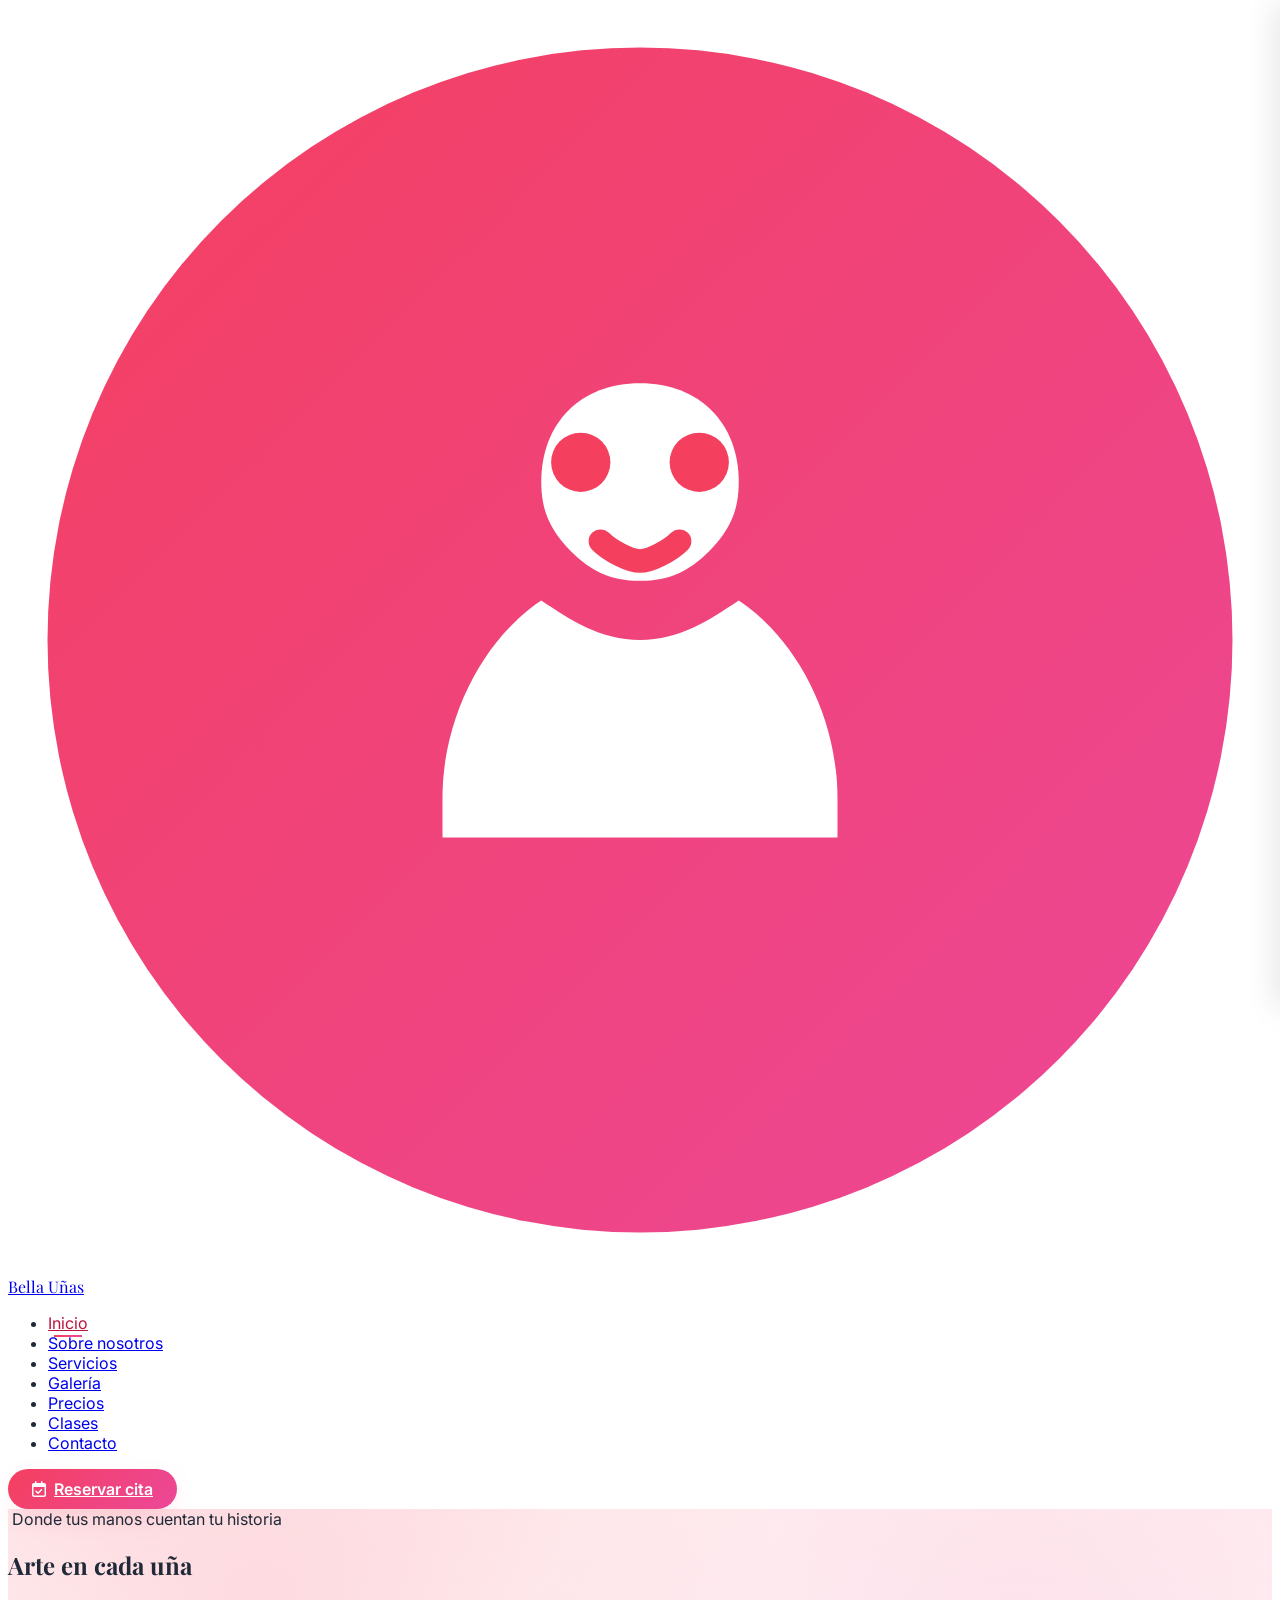
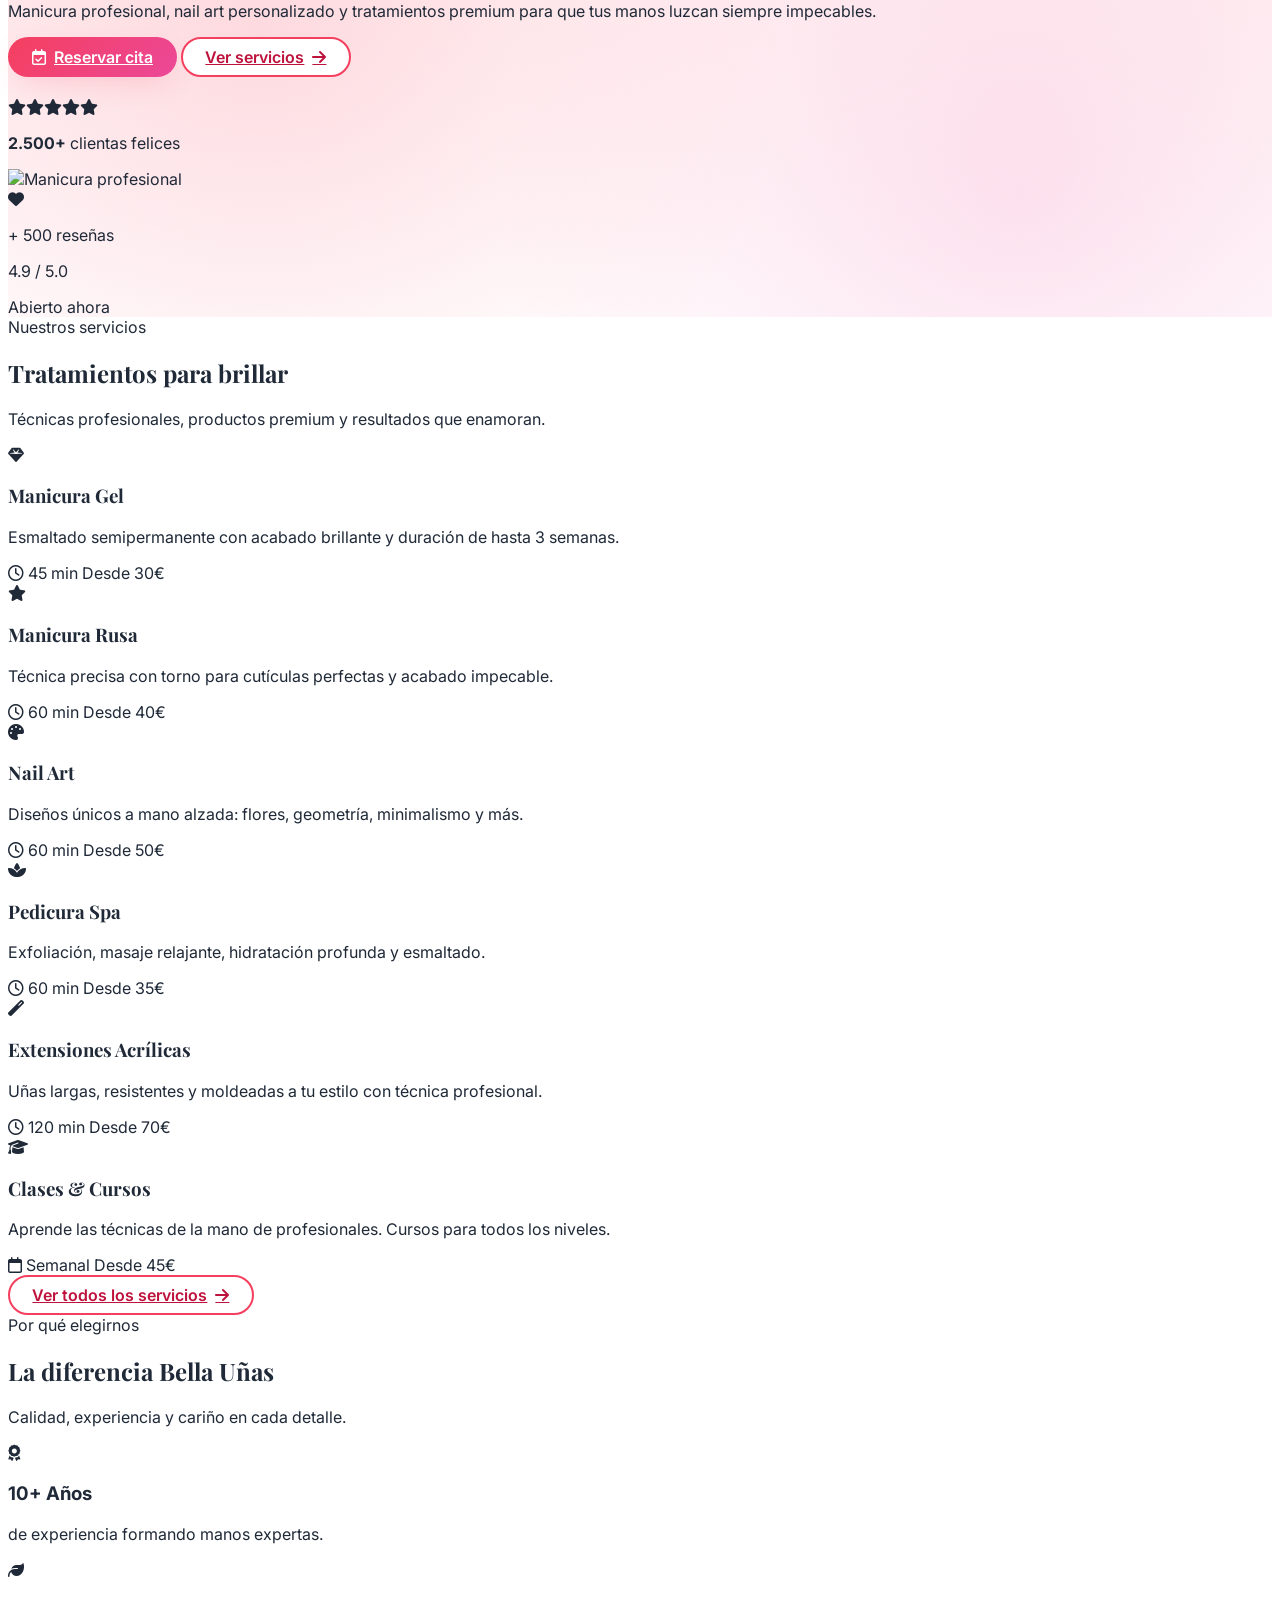
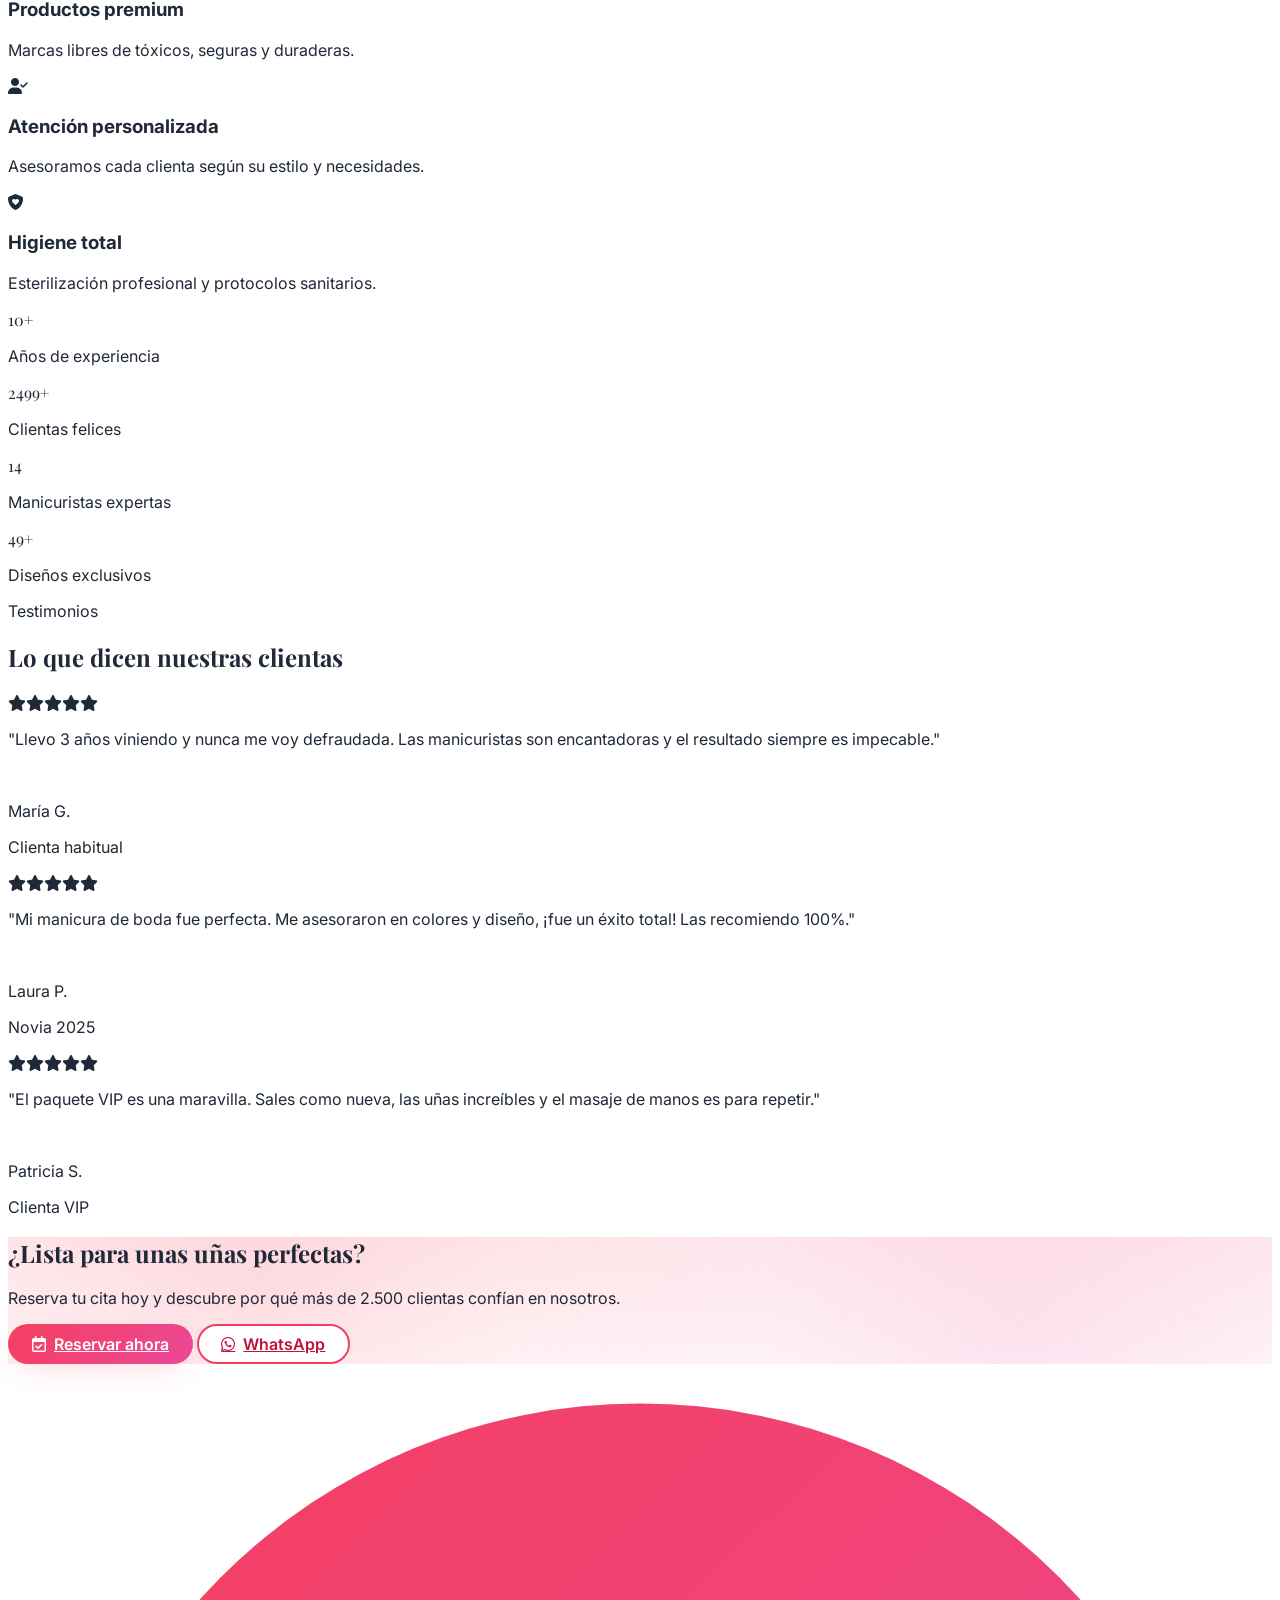
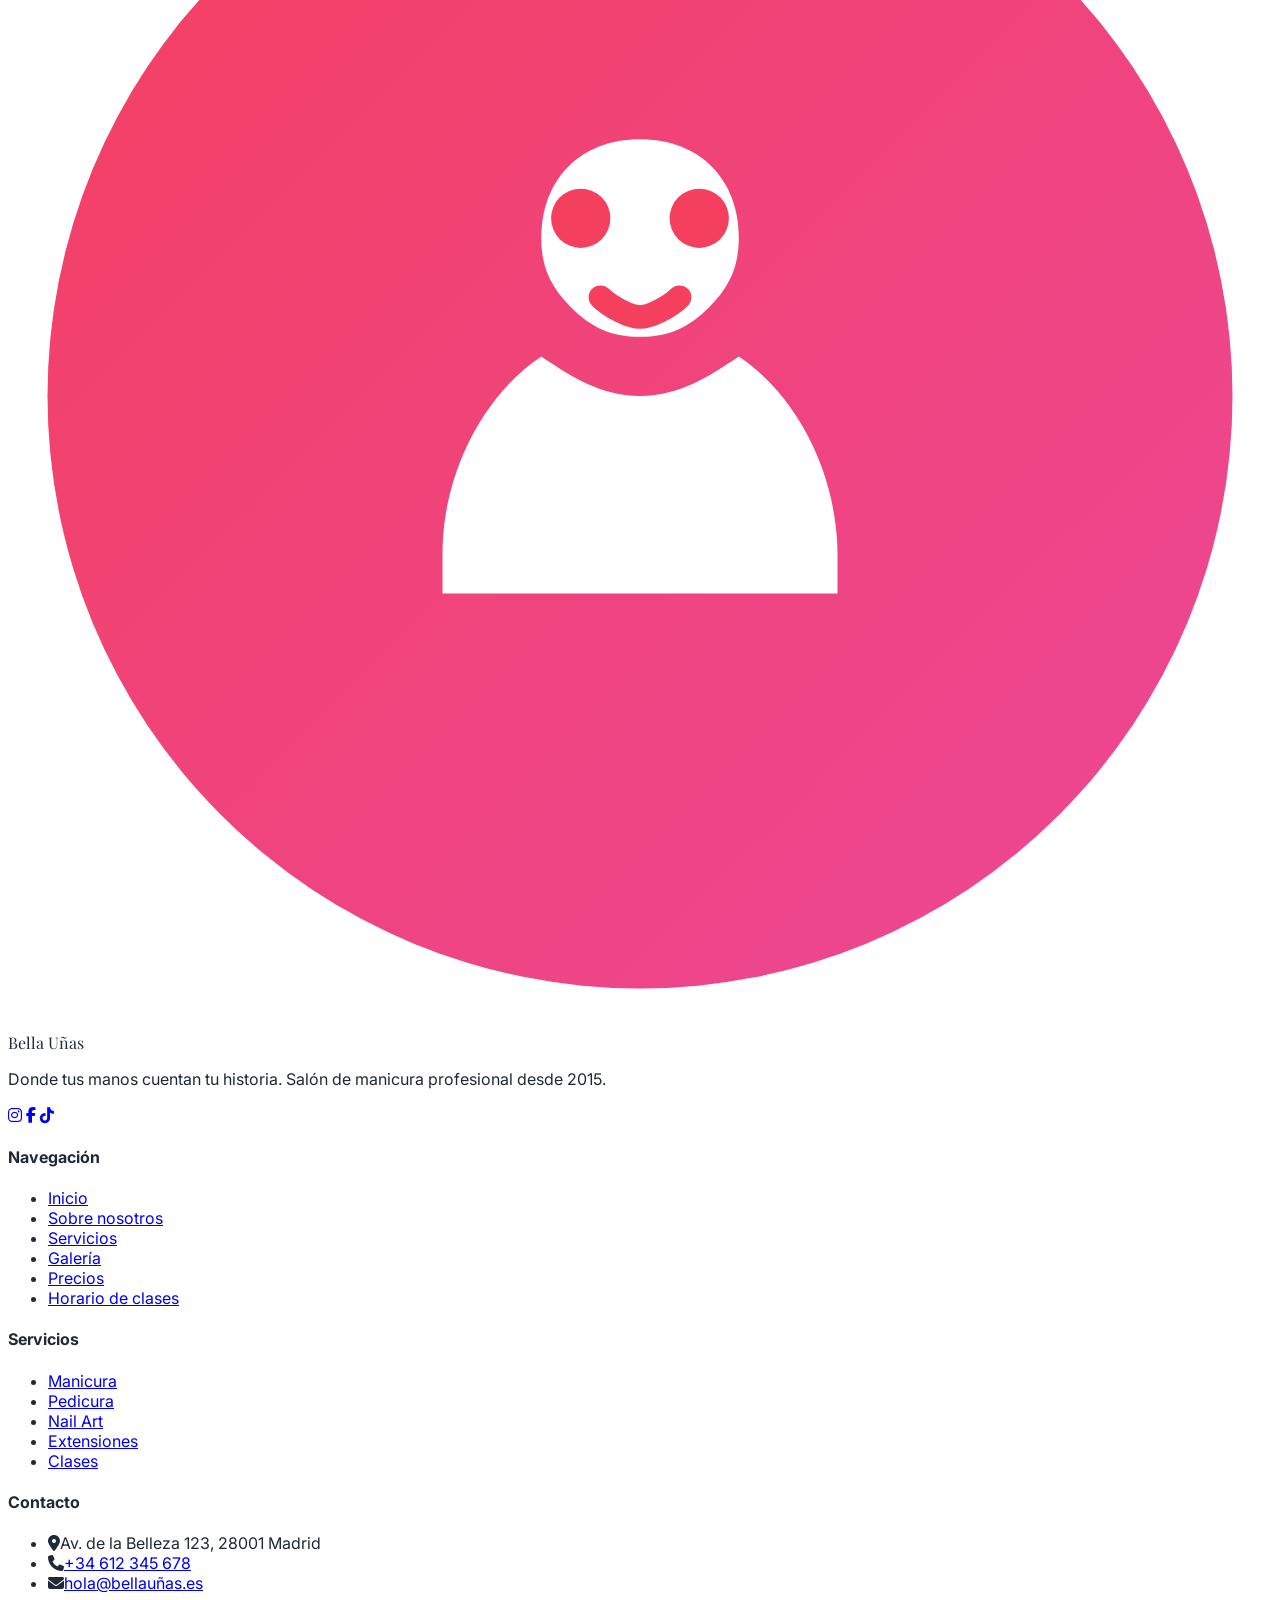
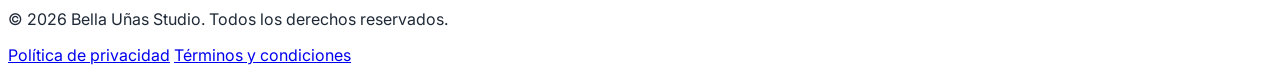
==== index.html @ 271cb58a "Initial commit" ====
<!DOCTYPE html>
<html lang="es">
<head>
  <meta charset="UTF-8">
  <meta name="viewport" content="width=device-width, initial-scale=1.0">
  <title>Bella Uñas Studio | Servicios de Manicura Profesional</title>
  <meta name="description" content="Salón de manicura y pedicura profesional. Manicura rusa, gel, nail art, extensiones y clases. Reserva tu cita en Bella Uñas Studio.">

  <!-- Tailwind CDN -->
  <script src="https://cdn.tailwindcss.com"></script>
  <script>
    tailwind.config = {
      theme: {
        extend: {
          fontFamily: {
            sans: ['Inter', 'system-ui', 'sans-serif'],
            display: ['"Playfair Display"', 'serif'],
          },
          colors: {
            brand: {
              50:  '#fff1f2',
              100: '#ffe4e6',
              200: '#fecdd3',
              500: '#f43f5e',
              600: '#e11d48',
              700: '#be123c',
            }
          }
        }
      }
    }
  </script>

  <!-- Fonts -->
  <link rel="preconnect" href="https://fonts.googleapis.com">
  <link rel="preconnect" href="https://fonts.gstatic.com" crossorigin>
  <link href="https://fonts.googleapis.com/css2?family=Inter:wght@400;500;600;700&family=Playfair+Display:wght@400;600;700&display=swap" rel="stylesheet">

  <!-- Font Awesome -->
  <link rel="stylesheet" href="https://cdnjs.cloudflare.com/ajax/libs/font-awesome/6.5.1/css/all.min.css">

  <link rel="stylesheet" href="css/styles.css">
  <link rel="icon" type="image/svg+xml" href="assets/logo.svg">
</head>
<body class="bg-white text-gray-800">

  <!-- ============== NAVBAR ============== -->
  <header id="navbar" class="fixed top-0 left-0 right-0 z-50 py-4">
    <nav class="max-w-7xl mx-auto px-4 sm:px-6 lg:px-8 flex items-center justify-between">
      <a href="index.html" class="flex items-center gap-2 group">
        <img src="assets/logo.svg" alt="Bella Uñas" class="w-10 h-10 group-hover:scale-110 transition-transform">
        <span class="font-display text-xl font-bold text-gray-800 hidden sm:block">Bella Uñas</span>
      </a>

      <ul class="hidden lg:flex items-center gap-7 text-sm font-medium text-gray-700">
        <li><a href="index.html" data-nav="index.html">Inicio</a></li>
        <li><a href="sobre-nosotros.html" data-nav="sobre-nosotros.html">Sobre nosotros</a></li>
        <li><a href="servicios.html" data-nav="servicios.html">Servicios</a></li>
        <li><a href="galeria.html" data-nav="galeria.html">Galería</a></li>
        <li><a href="precios.html" data-nav="precios.html">Precios</a></li>
        <li><a href="horario-clases.html" data-nav="horario-clases.html">Clases</a></li>
        <li><a href="contacto.html" data-nav="contacto.html">Contacto</a></li>
      </ul>

      <a href="contacto.html" class="btn-primary hidden lg:inline-flex">
        <i class="fa-regular fa-calendar-check"></i> Reservar cita
      </a>

      <button id="burger" aria-label="Abrir menú" aria-expanded="false">
        <span></span><span></span><span></span>
      </button>
    </nav>
  </header>

  <!-- Mobile menu -->
  <div id="mobile-menu-backdrop"></div>
  <div id="mobile-menu" aria-hidden="true">
    <a href="index.html">Inicio</a>
    <a href="sobre-nosotros.html">Sobre nosotros</a>
    <a href="servicios.html">Servicios</a>
    <a href="galeria.html">Galería</a>
    <a href="precios.html">Precios</a>
    <a href="horario-clases.html">Horario de clases</a>
    <a href="contacto.html">Contacto</a>
    <a href="privacidad.html">Privacidad</a>
    <a href="terminos.html">Términos</a>
    <a href="contacto.html" class="btn-primary mt-4 justify-center">
      <i class="fa-regular fa-calendar-check"></i> Reservar cita
    </a>
  </div>

  <!-- ============== HERO ============== -->
  <section class="hero-gradient pt-32 pb-20 lg:pt-40 lg:pb-28 relative overflow-hidden">
    <div class="blob bg-rose-300 w-96 h-96 -top-20 -left-20"></div>
    <div class="blob bg-pink-300 w-96 h-96 bottom-0 right-0"></div>

    <div class="max-w-7xl mx-auto px-4 sm:px-6 lg:px-8 grid lg:grid-cols-2 gap-12 items-center relative">
      <div data-anim="fade-right">
        <span class="inline-flex items-center gap-2 px-4 py-1.5 bg-white/70 backdrop-blur rounded-full text-rose-600 text-sm font-medium mb-6 border border-rose-100">
          <i class="fa-solid fa-sparkles"></i> Donde tus manos cuentan tu historia
        </span>
        <h1 class="font-display text-4xl sm:text-5xl lg:text-6xl font-bold leading-tight text-gray-900 mb-6">
          Arte en cada
          <span class="bg-gradient-to-r from-rose-500 to-pink-500 bg-clip-text text-transparent">uña</span>
        </h1>
        <p class="text-lg text-gray-600 mb-8 max-w-lg">
          Manicura profesional, nail art personalizado y tratamientos premium para que tus manos luzcan siempre impecables.
        </p>
        <div class="flex flex-wrap gap-4">
          <a href="contacto.html" class="btn-primary text-base">
            <i class="fa-regular fa-calendar-check"></i> Reservar cita
          </a>
          <a href="servicios.html" class="btn-secondary text-base">
            Ver servicios <i class="fa-solid fa-arrow-right text-sm"></i>
          </a>
        </div>

        <div class="mt-10 flex items-center gap-6">
          <div class="flex -space-x-3">
            <img src="https://i.pravatar.cc/48?img=5"  alt="" class="w-12 h-12 rounded-full border-2 border-white">
            <img src="https://i.pravatar.cc/48?img=9"  alt="" class="w-12 h-12 rounded-full border-2 border-white">
            <img src="https://i.pravatar.cc/48?img=10" alt="" class="w-12 h-12 rounded-full border-2 border-white">
            <img src="https://i.pravatar.cc/48?img=16" alt="" class="w-12 h-12 rounded-full border-2 border-white">
          </div>
          <div>
            <div class="flex items-center gap-1 text-amber-400">
              <i class="fa-solid fa-star"></i><i class="fa-solid fa-star"></i><i class="fa-solid fa-star"></i><i class="fa-solid fa-star"></i><i class="fa-solid fa-star"></i>
            </div>
            <p class="text-sm text-gray-600"><strong>2.500+</strong> clientas felices</p>
          </div>
        </div>
      </div>

      <div class="relative" data-anim="fade-left">
        <div class="relative rounded-[2.5rem] overflow-hidden shadow-2xl aspect-[4/5] max-w-md mx-auto lg:max-w-none float-animation">
          <img src="https://images.unsplash.com/photo-1604654894610-df63bc536371?w=900&auto=format&fit=crop&q=80"
               alt="Manicura profesional"
               class="w-full h-full object-cover">
          <div class="absolute inset-0 bg-gradient-to-t from-rose-900/30 to-transparent"></div>
        </div>
        <div class="absolute -bottom-6 -left-4 sm:-left-8 bg-white rounded-2xl shadow-xl p-4 flex items-center gap-3 max-w-xs" data-anim="zoom-in" data-delay="300">
          <div class="w-12 h-12 rounded-full bg-rose-100 flex items-center justify-center text-rose-500">
            <i class="fa-solid fa-heart text-xl"></i>
          </div>
          <div>
            <p class="text-xs text-gray-500">+ 500 reseñas</p>
            <p class="font-bold text-gray-800">4.9 / 5.0</p>
          </div>
        </div>
        <div class="absolute -top-4 -right-4 sm:-right-8 bg-white rounded-2xl shadow-xl p-4 hidden sm:block" data-anim="zoom-in" data-delay="400">
          <div class="flex items-center gap-2 text-sm">
            <span class="w-2 h-2 bg-green-500 rounded-full animate-pulse"></span>
            <span class="text-gray-700 font-medium">Abierto ahora</span>
          </div>
        </div>
      </div>
    </div>
  </section>

  <!-- ============== SERVICIOS DESTACADOS ============== -->
  <section class="py-20 lg:py-28 bg-white relative">
    <div class="max-w-7xl mx-auto px-4 sm:px-6 lg:px-8">
      <div class="text-center max-w-2xl mx-auto mb-16" data-anim="fade-up">
        <span class="text-rose-500 font-semibold text-sm uppercase tracking-wider">Nuestros servicios</span>
        <h2 class="font-display text-3xl sm:text-4xl lg:text-5xl font-bold mt-3 mb-4 text-gray-900">Tratamientos para brillar</h2>
        <p class="text-gray-600">Técnicas profesionales, productos premium y resultados que enamoran.</p>
      </div>

      <div class="grid sm:grid-cols-2 lg:grid-cols-3 gap-6">
        <!-- Service Card 1 -->
        <article class="card-hover bg-white border border-rose-100 rounded-3xl p-8 text-center" data-anim="fade-up" data-delay="100">
          <div class="w-16 h-16 mx-auto rounded-2xl bg-gradient-to-br from-rose-400 to-pink-500 flex items-center justify-center text-white text-2xl mb-5 shadow-lg">
            <i class="fa-solid fa-gem"></i>
          </div>
          <h3 class="font-display text-xl font-bold mb-2">Manicura Gel</h3>
          <p class="text-gray-600 text-sm mb-4">Esmaltado semipermanente con acabado brillante y duración de hasta 3 semanas.</p>
          <div class="flex items-center justify-between text-sm pt-4 border-t border-rose-50">
            <span class="text-gray-500"><i class="fa-regular fa-clock"></i> 45 min</span>
            <span class="font-bold text-rose-600">Desde 30€</span>
          </div>
        </article>

        <!-- Service Card 2 -->
        <article class="card-hover bg-white border border-rose-100 rounded-3xl p-8 text-center" data-anim="fade-up" data-delay="200">
          <div class="w-16 h-16 mx-auto rounded-2xl bg-gradient-to-br from-rose-400 to-pink-500 flex items-center justify-center text-white text-2xl mb-5 shadow-lg">
            <i class="fa-solid fa-star"></i>
          </div>
          <h3 class="font-display text-xl font-bold mb-2">Manicura Rusa</h3>
          <p class="text-gray-600 text-sm mb-4">Técnica precisa con torno para cutículas perfectas y acabado impecable.</p>
          <div class="flex items-center justify-between text-sm pt-4 border-t border-rose-50">
            <span class="text-gray-500"><i class="fa-regular fa-clock"></i> 60 min</span>
            <span class="font-bold text-rose-600">Desde 40€</span>
          </div>
        </article>

        <!-- Service Card 3 -->
        <article class="card-hover bg-white border border-rose-100 rounded-3xl p-8 text-center" data-anim="fade-up" data-delay="300">
          <div class="w-16 h-16 mx-auto rounded-2xl bg-gradient-to-br from-rose-400 to-pink-500 flex items-center justify-center text-white text-2xl mb-5 shadow-lg">
            <i class="fa-solid fa-palette"></i>
          </div>
          <h3 class="font-display text-xl font-bold mb-2">Nail Art</h3>
          <p class="text-gray-600 text-sm mb-4">Diseños únicos a mano alzada: flores, geometría, minimalismo y más.</p>
          <div class="flex items-center justify-between text-sm pt-4 border-t border-rose-50">
            <span class="text-gray-500"><i class="fa-regular fa-clock"></i> 60 min</span>
            <span class="font-bold text-rose-600">Desde 50€</span>
          </div>
        </article>

        <!-- Service Card 4 -->
        <article class="card-hover bg-white border border-rose-100 rounded-3xl p-8 text-center" data-anim="fade-up" data-delay="100">
          <div class="w-16 h-16 mx-auto rounded-2xl bg-gradient-to-br from-rose-400 to-pink-500 flex items-center justify-center text-white text-2xl mb-5 shadow-lg">
            <i class="fa-solid fa-spa"></i>
          </div>
          <h3 class="font-display text-xl font-bold mb-2">Pedicura Spa</h3>
          <p class="text-gray-600 text-sm mb-4">Exfoliación, masaje relajante, hidratación profunda y esmaltado.</p>
          <div class="flex items-center justify-between text-sm pt-4 border-t border-rose-50">
            <span class="text-gray-500"><i class="fa-regular fa-clock"></i> 60 min</span>
            <span class="font-bold text-rose-600">Desde 35€</span>
          </div>
        </article>

        <!-- Service Card 5 -->
        <article class="card-hover bg-white border border-rose-100 rounded-3xl p-8 text-center" data-anim="fade-up" data-delay="200">
          <div class="w-16 h-16 mx-auto rounded-2xl bg-gradient-to-br from-rose-400 to-pink-500 flex items-center justify-center text-white text-2xl mb-5 shadow-lg">
            <i class="fa-solid fa-magic"></i>
          </div>
          <h3 class="font-display text-xl font-bold mb-2">Extensiones Acrílicas</h3>
          <p class="text-gray-600 text-sm mb-4">Uñas largas, resistentes y moldeadas a tu estilo con técnica profesional.</p>
          <div class="flex items-center justify-between text-sm pt-4 border-t border-rose-50">
            <span class="text-gray-500"><i class="fa-regular fa-clock"></i> 120 min</span>
            <span class="font-bold text-rose-600">Desde 70€</span>
          </div>
        </article>

        <!-- Service Card 6 -->
        <article class="card-hover bg-white border border-rose-100 rounded-3xl p-8 text-center" data-anim="fade-up" data-delay="300">
          <div class="w-16 h-16 mx-auto rounded-2xl bg-gradient-to-br from-rose-400 to-pink-500 flex items-center justify-center text-white text-2xl mb-5 shadow-lg">
            <i class="fa-solid fa-graduation-cap"></i>
          </div>
          <h3 class="font-display text-xl font-bold mb-2">Clases & Cursos</h3>
          <p class="text-gray-600 text-sm mb-4">Aprende las técnicas de la mano de profesionales. Cursos para todos los niveles.</p>
          <div class="flex items-center justify-between text-sm pt-4 border-t border-rose-50">
            <span class="text-gray-500"><i class="fa-regular fa-calendar"></i> Semanal</span>
            <span class="font-bold text-rose-600">Desde 45€</span>
          </div>
        </article>
      </div>

      <div class="text-center mt-12">
        <a href="servicios.html" class="btn-secondary">
          Ver todos los servicios <i class="fa-solid fa-arrow-right text-sm"></i>
        </a>
      </div>
    </div>
  </section>

  <!-- ============== ¿POR QUÉ ELEGIRNOS? ============== -->
  <section class="py-20 lg:py-28 bg-rose-50/50 relative overflow-hidden">
    <div class="max-w-7xl mx-auto px-4 sm:px-6 lg:px-8">
      <div class="text-center max-w-2xl mx-auto mb-16" data-anim="fade-up">
        <span class="text-rose-500 font-semibold text-sm uppercase tracking-wider">Por qué elegirnos</span>
        <h2 class="font-display text-3xl sm:text-4xl lg:text-5xl font-bold mt-3 mb-4 text-gray-900">La diferencia Bella Uñas</h2>
        <p class="text-gray-600">Calidad, experiencia y cariño en cada detalle.</p>
      </div>

      <div class="grid md:grid-cols-2 lg:grid-cols-4 gap-8">
        <div class="text-center" data-anim="fade-up" data-delay="100">
          <div class="w-16 h-16 mx-auto rounded-2xl bg-white shadow-md flex items-center justify-center text-rose-500 text-2xl mb-4">
            <i class="fa-solid fa-award"></i>
          </div>
          <h3 class="font-bold text-lg mb-2">10+ Años</h3>
          <p class="text-sm text-gray-600">de experiencia formando manos expertas.</p>
        </div>
        <div class="text-center" data-anim="fade-up" data-delay="200">
          <div class="w-16 h-16 mx-auto rounded-2xl bg-white shadow-md flex items-center justify-center text-rose-500 text-2xl mb-4">
            <i class="fa-solid fa-leaf"></i>
          </div>
          <h3 class="font-bold text-lg mb-2">Productos premium</h3>
          <p class="text-sm text-gray-600">Marcas libres de tóxicos, seguras y duraderas.</p>
        </div>
        <div class="text-center" data-anim="fade-up" data-delay="300">
          <div class="w-16 h-16 mx-auto rounded-2xl bg-white shadow-md flex items-center justify-center text-rose-500 text-2xl mb-4">
            <i class="fa-solid fa-user-check"></i>
          </div>
          <h3 class="font-bold text-lg mb-2">Atención personalizada</h3>
          <p class="text-sm text-gray-600">Asesoramos cada clienta según su estilo y necesidades.</p>
        </div>
        <div class="text-center" data-anim="fade-up" data-delay="400">
          <div class="w-16 h-16 mx-auto rounded-2xl bg-white shadow-md flex items-center justify-center text-rose-500 text-2xl mb-4">
            <i class="fa-solid fa-shield-heart"></i>
          </div>
          <h3 class="font-bold text-lg mb-2">Higiene total</h3>
          <p class="text-sm text-gray-600">Esterilización profesional y protocolos sanitarios.</p>
        </div>
      </div>
    </div>
  </section>

  <!-- ============== STATS ============== -->
  <section class="py-20 bg-gradient-to-br from-rose-500 to-pink-500 text-white relative overflow-hidden">
    <div class="absolute inset-0 opacity-10" style="background-image: radial-gradient(circle, white 1px, transparent 1px); background-size: 24px 24px;"></div>
    <div class="max-w-7xl mx-auto px-4 sm:px-6 lg:px-8 relative">
      <div class="grid grid-cols-2 lg:grid-cols-4 gap-8 text-center">
        <div data-anim="zoom-in" data-delay="100">
          <p class="text-5xl lg:text-6xl font-display font-bold mb-2"><span data-counter="10" data-suffix="+">0</span></p>
          <p class="text-rose-100 text-sm uppercase tracking-wider">Años de experiencia</p>
        </div>
        <div data-anim="zoom-in" data-delay="200">
          <p class="text-5xl lg:text-6xl font-display font-bold mb-2"><span data-counter="2500" data-suffix="+">0</span></p>
          <p class="text-rose-100 text-sm uppercase tracking-wider">Clientas felices</p>
        </div>
        <div data-anim="zoom-in" data-delay="300">
          <p class="text-5xl lg:text-6xl font-display font-bold mb-2"><span data-counter="15">0</span></p>
          <p class="text-rose-100 text-sm uppercase tracking-wider">Manicuristas expertas</p>
        </div>
        <div data-anim="zoom-in" data-delay="400">
          <p class="text-5xl lg:text-6xl font-display font-bold mb-2"><span data-counter="50" data-suffix="+">0</span></p>
          <p class="text-rose-100 text-sm uppercase tracking-wider">Diseños exclusivos</p>
        </div>
      </div>
    </div>
  </section>

  <!-- ============== TESTIMONIOS ============== -->
  <section class="py-20 lg:py-28 bg-white">
    <div class="max-w-7xl mx-auto px-4 sm:px-6 lg:px-8">
      <div class="text-center max-w-2xl mx-auto mb-16" data-anim="fade-up">
        <span class="text-rose-500 font-semibold text-sm uppercase tracking-wider">Testimonios</span>
        <h2 class="font-display text-3xl sm:text-4xl lg:text-5xl font-bold mt-3 mb-4 text-gray-900">Lo que dicen nuestras clientas</h2>
      </div>

      <div class="grid md:grid-cols-3 gap-6">
        <article class="bg-rose-50/60 rounded-2xl p-7 border border-rose-100" data-anim="fade-up" data-delay="100">
          <div class="flex items-center gap-1 text-amber-400 mb-4">
            <i class="fa-solid fa-star"></i><i class="fa-solid fa-star"></i><i class="fa-solid fa-star"></i><i class="fa-solid fa-star"></i><i class="fa-solid fa-star"></i>
          </div>
          <p class="text-gray-700 mb-6 italic">"Llevo 3 años viniendo y nunca me voy defraudada. Las manicuristas son encantadoras y el resultado siempre es impecable."</p>
          <div class="flex items-center gap-3">
            <img src="https://i.pravatar.cc/48?img=5" alt="" class="w-11 h-11 rounded-full">
            <div>
              <p class="font-semibold text-gray-800">María G.</p>
              <p class="text-xs text-gray-500">Clienta habitual</p>
            </div>
          </div>
        </article>

        <article class="bg-rose-50/60 rounded-2xl p-7 border border-rose-100" data-anim="fade-up" data-delay="200">
          <div class="flex items-center gap-1 text-amber-400 mb-4">
            <i class="fa-solid fa-star"></i><i class="fa-solid fa-star"></i><i class="fa-solid fa-star"></i><i class="fa-solid fa-star"></i><i class="fa-solid fa-star"></i>
          </div>
          <p class="text-gray-700 mb-6 italic">"Mi manicura de boda fue perfecta. Me asesoraron en colores y diseño, ¡fue un éxito total! Las recomiendo 100%."</p>
          <div class="flex items-center gap-3">
            <img src="https://i.pravatar.cc/48?img=9" alt="" class="w-11 h-11 rounded-full">
            <div>
              <p class="font-semibold text-gray-800">Laura P.</p>
              <p class="text-xs text-gray-500">Novia 2025</p>
            </div>
          </div>
        </article>

        <article class="bg-rose-50/60 rounded-2xl p-7 border border-rose-100" data-anim="fade-up" data-delay="300">
          <div class="flex items-center gap-1 text-amber-400 mb-4">
            <i class="fa-solid fa-star"></i><i class="fa-solid fa-star"></i><i class="fa-solid fa-star"></i><i class="fa-solid fa-star"></i><i class="fa-solid fa-star"></i>
          </div>
          <p class="text-gray-700 mb-6 italic">"El paquete VIP es una maravilla. Sales como nueva, las uñas increíbles y el masaje de manos es para repetir."</p>
          <div class="flex items-center gap-3">
            <img src="https://i.pravatar.cc/48?img=10" alt="" class="w-11 h-11 rounded-full">
            <div>
              <p class="font-semibold text-gray-800">Patricia S.</p>
              <p class="text-xs text-gray-500">Clienta VIP</p>
            </div>
          </div>
        </article>
      </div>
    </div>
  </section>

  <!-- ============== CTA FINAL ============== -->
  <section class="py-20 lg:py-28 hero-gradient relative overflow-hidden">
    <div class="blob bg-rose-300 w-96 h-96 top-0 left-1/4"></div>
    <div class="max-w-4xl mx-auto px-4 sm:px-6 lg:px-8 text-center relative" data-anim="zoom-in">
      <h2 class="font-display text-3xl sm:text-4xl lg:text-5xl font-bold text-gray-900 mb-6">¿Lista para unas uñas perfectas?</h2>
      <p class="text-lg text-gray-600 mb-8 max-w-2xl mx-auto">Reserva tu cita hoy y descubre por qué más de 2.500 clientas confían en nosotros.</p>
      <div class="flex flex-wrap justify-center gap-4">
        <a href="contacto.html" class="btn-primary text-base pulse-glow">
          <i class="fa-regular fa-calendar-check"></i> Reservar ahora
        </a>
        <a href="https://wa.me/34612345678" target="_blank" rel="noopener" class="btn-secondary text-base">
          <i class="fa-brands fa-whatsapp"></i> WhatsApp
        </a>
      </div>
    </div>
  </section>

  <!-- ============== FOOTER ============== -->
  <footer class="bg-gray-900 text-gray-300 pt-16 pb-8">
    <div class="max-w-7xl mx-auto px-4 sm:px-6 lg:px-8">
      <div class="grid sm:grid-cols-2 lg:grid-cols-4 gap-10 mb-12">
        <div>
          <div class="flex items-center gap-2 mb-4">
            <img src="assets/logo.svg" alt="" class="w-10 h-10">
            <span class="font-display text-xl font-bold text-white">Bella Uñas</span>
          </div>
          <p class="text-sm text-gray-400 mb-5">Donde tus manos cuentan tu historia. Salón de manicura profesional desde 2015.</p>
          <div class="flex gap-3">
            <a href="https://instagram.com" target="_blank" rel="noopener" class="w-9 h-9 bg-white/5 hover:bg-rose-500 rounded-full flex items-center justify-center transition-colors"><i class="fa-brands fa-instagram"></i></a>
            <a href="https://facebook.com" target="_blank" rel="noopener" class="w-9 h-9 bg-white/5 hover:bg-rose-500 rounded-full flex items-center justify-center transition-colors"><i class="fa-brands fa-facebook-f"></i></a>
            <a href="https://tiktok.com" target="_blank" rel="noopener" class="w-9 h-9 bg-white/5 hover:bg-rose-500 rounded-full flex items-center justify-center transition-colors"><i class="fa-brands fa-tiktok"></i></a>
          </div>
        </div>
        <div>
          <h4 class="text-white font-semibold mb-4">Navegación</h4>
          <ul class="space-y-2 text-sm">
            <li><a href="index.html" class="hover:text-rose-400 transition-colors">Inicio</a></li>
            <li><a href="sobre-nosotros.html" class="hover:text-rose-400 transition-colors">Sobre nosotros</a></li>
            <li><a href="servicios.html" class="hover:text-rose-400 transition-colors">Servicios</a></li>
            <li><a href="galeria.html" class="hover:text-rose-400 transition-colors">Galería</a></li>
            <li><a href="precios.html" class="hover:text-rose-400 transition-colors">Precios</a></li>
            <li><a href="horario-clases.html" class="hover:text-rose-400 transition-colors">Horario de clases</a></li>
          </ul>
        </div>
        <div>
          <h4 class="text-white font-semibold mb-4">Servicios</h4>
          <ul class="space-y-2 text-sm">
            <li><a href="servicios.html#manicura" class="hover:text-rose-400 transition-colors">Manicura</a></li>
            <li><a href="servicios.html#pedicura" class="hover:text-rose-400 transition-colors">Pedicura</a></li>
            <li><a href="servicios.html#nail-art" class="hover:text-rose-400 transition-colors">Nail Art</a></li>
            <li><a href="servicios.html#extensiones" class="hover:text-rose-400 transition-colors">Extensiones</a></li>
            <li><a href="horario-clases.html" class="hover:text-rose-400 transition-colors">Clases</a></li>
          </ul>
        </div>
        <div>
          <h4 class="text-white font-semibold mb-4">Contacto</h4>
          <ul class="space-y-3 text-sm">
            <li class="flex items-start gap-2"><i class="fa-solid fa-location-dot mt-1 text-rose-400"></i><span>Av. de la Belleza 123, 28001 Madrid</span></li>
            <li class="flex items-start gap-2"><i class="fa-solid fa-phone mt-1 text-rose-400"></i><a href="tel:+34612345678" class="hover:text-rose-400">+34 612 345 678</a></li>
            <li class="flex items-start gap-2"><i class="fa-solid fa-envelope mt-1 text-rose-400"></i><a href="mailto:hola@bellauñas.es" class="hover:text-rose-400">hola@bellauñas.es</a></li>
          </ul>
        </div>
      </div>
      <div class="border-t border-white/10 pt-6 flex flex-col sm:flex-row justify-between gap-3 text-xs text-gray-500">
        <p>© <span id="current-year"></span> Bella Uñas Studio. Todos los derechos reservados.</p>
        <div class="flex gap-4">
          <a href="privacidad.html" class="hover:text-rose-400">Política de privacidad</a>
          <a href="terminos.html" class="hover:text-rose-400">Términos y condiciones</a>
        </div>
      </div>
    </div>
  </footer>

  <!-- Botón scroll-to-top -->
  <button id="scroll-top" aria-label="Volver arriba" onclick="window.scrollTo({top:0,behavior:'smooth'})">
    <i class="fa-solid fa-arrow-up"></i>
  </button>
  <script>
    const st = document.getElementById('scroll-top');
    window.addEventListener('scroll', () => {
      if (window.scrollY > 600) st.classList.add('show'); else st.classList.remove('show');
    }, { passive: true });
  </script>

  <script src="js/data.js"></script>
  <script src="js/main.js"></script>
</body>
</html>
---- css/styles.css ----
/* =====================================================
   styles.css - Estilos personalizados
   Complementa Tailwind con animaciones y ajustes finos
   ===================================================== */

/* ---------- Tipografía base ---------- */
:root {
  --color-rose-50:  #fff1f2;
  --color-rose-100: #ffe4e6;
  --color-rose-500: #f43f5e;
  --color-rose-700: #be123c;
  --color-pink-500: #ec4899;
  --color-pink-600: #db2777;
  --color-amber-400:#fbbf24;
  --shadow-soft: 0 10px 30px -10px rgba(244, 63, 94, 0.25);
}

html { scroll-behavior: smooth; }
body {
  font-family: 'Inter', system-ui, -apple-system, sans-serif;
  -webkit-font-smoothing: antialiased;
  color: #1f2937;
}
.font-display {
  font-family: 'Playfair Display', 'Georgia', serif;
}

/* ---------- Navbar ---------- */
#navbar {
  transition: all 0.3s ease;
  backdrop-filter: blur(8px);
}
.navbar-scrolled {
  background: rgba(255, 255, 255, 0.95);
  box-shadow: 0 4px 20px -5px rgba(0, 0, 0, 0.08);
  padding-top: 0.5rem !important;
  padding-bottom: 0.5rem !important;
}
#navbar nav a {
  position: relative;
  transition: color 0.2s ease;
}
#navbar nav a:not(.btn-primary)::after {
  content: '';
  position: absolute;
  bottom: -4px;
  left: 50%;
  width: 0;
  height: 2px;
  background: linear-gradient(90deg, var(--color-rose-500), var(--color-pink-500));
  transition: all 0.3s ease;
  transform: translateX(-50%);
}
#navbar nav a:not(.btn-primary):hover::after,
#navbar nav a.active::after {
  width: 70%;
}
#navbar nav a.active { color: var(--color-rose-700); }

/* ---------- Botones primarios ---------- */
.btn-primary {
  background: linear-gradient(135deg, var(--color-rose-500), var(--color-pink-500));
  color: white !important;
  padding: 0.625rem 1.5rem;
  border-radius: 9999px;
  font-weight: 600;
  transition: all 0.3s ease;
  box-shadow: var(--shadow-soft);
  display: inline-flex;
  align-items: center;
  gap: 0.5rem;
}
.btn-primary:hover {
  transform: translateY(-2px);
  box-shadow: 0 14px 30px -10px rgba(244, 63, 94, 0.4);
}
.btn-secondary {
  background: white;
  color: var(--color-rose-700);
  border: 2px solid var(--color-rose-500);
  padding: 0.5rem 1.4rem;
  border-radius: 9999px;
  font-weight: 600;
  transition: all 0.3s ease;
  display: inline-flex;
  align-items: center;
  gap: 0.5rem;
}
.btn-secondary:hover {
  background: var(--color-rose-50);
  transform: translateY(-2px);
}

/* ---------- Hamburger ---------- */
#burger { display: none; }
@media (max-width: 1023px) {
  #burger {
    display: flex;
    flex-direction: column;
    gap: 5px;
    padding: 0.5rem;
    background: transparent;
    border: none;
    cursor: pointer;
    z-index: 60;
  }
  #burger span {
    width: 26px;
    height: 2px;
    background: #1f2937;
    border-radius: 2px;
    transition: all 0.3s ease;
  }
  #burger.open span:nth-child(1) { transform: translateY(7px) rotate(45deg); }
  #burger.open span:nth-child(2) { opacity: 0; }
  #burger.open span:nth-child(3) { transform: translateY(-7px) rotate(-45deg); }
}
#mobile-menu {
  position: fixed;
  top: 0; right: 0;
  width: 80%; max-width: 320px;
  height: 100vh;
  background: white;
  box-shadow: -10px 0 30px -5px rgba(0, 0, 0, 0.1);
  transform: translateX(100%);
  transition: transform 0.35s cubic-bezier(0.4, 0, 0.2, 1);
  z-index: 55;
  padding: 5rem 2rem 2rem;
  overflow-y: auto;
}
#mobile-menu.open { transform: translateX(0); }
#mobile-menu a {
  display: block;
  padding: 0.875rem 0;
  font-size: 1.05rem;
  font-weight: 500;
  color: #1f2937;
  border-bottom: 1px solid #f3f4f6;
  transition: color 0.2s ease;
}
#mobile-menu a:hover { color: var(--color-rose-500); padding-left: 0.5rem; }
#mobile-menu-backdrop {
  position: fixed;
  inset: 0;
  background: rgba(0, 0, 0, 0.4);
  opacity: 0;
  pointer-events: none;
  transition: opacity 0.3s ease;
  z-index: 50;
}
#mobile-menu-backdrop.show {
  opacity: 1;
  pointer-events: auto;
}

/* ---------- Animaciones on scroll ---------- */
[data-anim] { opacity: 0; transition: all 0.8s cubic-bezier(0.4, 0, 0.2, 1); }
[data-anim="fade-up"]   { transform: translateY(40px); }
[data-anim="fade-down"] { transform: translateY(-40px); }
[data-anim="fade-left"] { transform: translateX(-40px); }
[data-anim="fade-right"]{ transform: translateX(40px); }
[data-anim="zoom-in"]   { transform: scale(0.92); }
[data-anim].anim-in     { opacity: 1; transform: translate(0, 0) scale(1); }

[data-delay="100"] { transition-delay: 0.1s; }
[data-delay="200"] { transition-delay: 0.2s; }
[data-delay="300"] { transition-delay: 0.3s; }
[data-delay="400"] { transition-delay: 0.4s; }
[data-delay="500"] { transition-delay: 0.5s; }

/* ---------- Hero ---------- */
.hero-gradient {
  background:
    radial-gradient(circle at 20% 30%, rgba(244, 63, 94, 0.15) 0%, transparent 50%),
    radial-gradient(circle at 80% 70%, rgba(236, 72, 153, 0.15) 0%, transparent 50%),
    linear-gradient(180deg, #fff1f2 0%, #ffffff 100%);
}

/* ---------- Cards hover ---------- */
.card-hover {
  transition: all 0.35s cubic-bezier(0.4, 0, 0.2, 1);
}
.card-hover:hover {
  transform: translateY(-6px);
  box-shadow: 0 20px 40px -15px rgba(244, 63, 94, 0.3);
}

/* ---------- Inputs formulario ---------- */
.field-input {
  width: 100%;
  padding: 0.75rem 1rem;
  border: 2px solid #fecdd3;
  border-radius: 0.75rem;
  background: white;
  transition: all 0.25s ease;
  font-size: 0.95rem;
}
.field-input:focus {
  outline: none;
  border-color: var(--color-rose-500);
  box-shadow: 0 0 0 4px rgba(244, 63, 94, 0.1);
}
.field-input.input-error {
  border-color: #ef4444;
  background: #fef2f2;
  animation: shake 0.5s;
}
.field-error {
  color: #dc2626;
  font-size: 0.8rem;
  margin-top: 0.35rem;
  display: block;
  min-height: 1rem;
}

/* ---------- Shake animation ---------- */
@keyframes shake {
  0%, 100% { transform: translateX(0); }
  20%, 60% { transform: translateX(-6px); }
  40%, 80% { transform: translateX(6px); }
}
.shake { animation: shake 0.5s; }

/* ---------- FAQ acordeón ---------- */
[data-faq-answer] {
  max-height: 0;
  overflow: hidden;
  transition: max-height 0.35s ease;
}
[data-faq].open [data-faq-answer] {
  /* height dinámico vía JS */
}
[data-faq-btn] {
  cursor: pointer;
  width: 100%;
  text-align: left;
  display: flex;
  align-items: center;
  justify-content: space-between;
  gap: 1rem;
}
[data-faq-btn] i { transition: transform 0.3s ease; }
[data-faq].open [data-faq-btn] i { transform: rotate(45deg); }

/* ---------- Lightbox ---------- */
#lightbox {
  position: fixed;
  inset: 0;
  background: rgba(0, 0, 0, 0.9);
  z-index: 100;
  align-items: center;
  justify-content: center;
  padding: 2rem;
  animation: fadeIn 0.3s ease;
}
@keyframes fadeIn { from { opacity: 0; } to { opacity: 1; } }
#lightbox img {
  max-width: 90vw;
  max-height: 85vh;
  border-radius: 1rem;
  box-shadow: 0 25px 50px -12px rgba(0, 0, 0, 0.5);
}
.lightbox-btn {
  position: absolute;
  background: rgba(255, 255, 255, 0.95);
  border: none;
  border-radius: 9999px;
  width: 48px;
  height: 48px;
  display: flex;
  align-items: center;
  justify-content: center;
  cursor: pointer;
  transition: all 0.2s ease;
  color: var(--color-rose-700);
  font-size: 1.1rem;
}
.lightbox-btn:hover {
  background: white;
  transform: scale(1.1);
}
#lightbox-close { top: 1.5rem; right: 1.5rem; }
#lightbox-prev  { left: 1.5rem;  top: 50%;  transform: translateY(-50%); }
#lightbox-prev:hover  { transform: translateY(-50%) scale(1.1); }
#lightbox-next  { right: 1.5rem; top: 50%;  transform: translateY(-50%); }
#lightbox-next:hover  { transform: translateY(-50%) scale(1.1); }

/* ---------- Carrusel testimonios ---------- */
.testimonial-track {
  display: flex;
  transition: transform 0.6s cubic-bezier(0.4, 0, 0.2, 1);
}

/* ---------- Marquee simple (si se usa) ---------- */
@keyframes float {
  0%, 100% { transform: translateY(0); }
  50% { transform: translateY(-12px); }
}
.float-animation { animation: float 4s ease-in-out infinite; }

@keyframes pulse-glow {
  0%, 100% { box-shadow: 0 0 0 0 rgba(244, 63, 94, 0.4); }
  50% { box-shadow: 0 0 0 12px rgba(244, 63, 94, 0); }
}
.pulse-glow { animation: pulse-glow 2.5s infinite; }

/* ---------- Decorative blobs ---------- */
.blob {
  position: absolute;
  border-radius: 50%;
  filter: blur(60px);
  opacity: 0.4;
  pointer-events: none;
}

/* ---------- Scroll to top ---------- */
#scroll-top {
  position: fixed;
  bottom: 2rem;
  right: 2rem;
  width: 48px;
  height: 48px;
  background: linear-gradient(135deg, var(--color-rose-500), var(--color-pink-500));
  color: white;
  border: none;
  border-radius: 9999px;
  cursor: pointer;
  box-shadow: var(--shadow-soft);
  z-index: 40;
  opacity: 0;
  transform: translateY(20px);
  transition: all 0.3s ease;
}
#scroll-top.show { opacity: 1; transform: translateY(0); }
#scroll-top:hover { transform: translateY(-3px); }

/* ---------- Pricing badge highlight ---------- */
.package-highlight {
  position: relative;
  transform: scale(1.05);
  border: 2px solid var(--color-rose-500);
}
.package-highlight::before {
  content: 'MÁS POPULAR';
  position: absolute;
  top: -14px;
  left: 50%;
  transform: translateX(-50%);
  background: linear-gradient(135deg, var(--color-rose-500), var(--color-pink-500));
  color: white;
  font-size: 0.7rem;
  font-weight: 700;
  letter-spacing: 0.05em;
  padding: 0.25rem 0.875rem;
  border-radius: 9999px;
}

/* ---------- Mobile tweaks ---------- */
@media (max-width: 640px) {
  .package-highlight { transform: scale(1); }
}

/* ---------- Print friendly ---------- */
@media print {
  #navbar, #mobile-menu, #scroll-top, .no-print { display: none !important; }
}
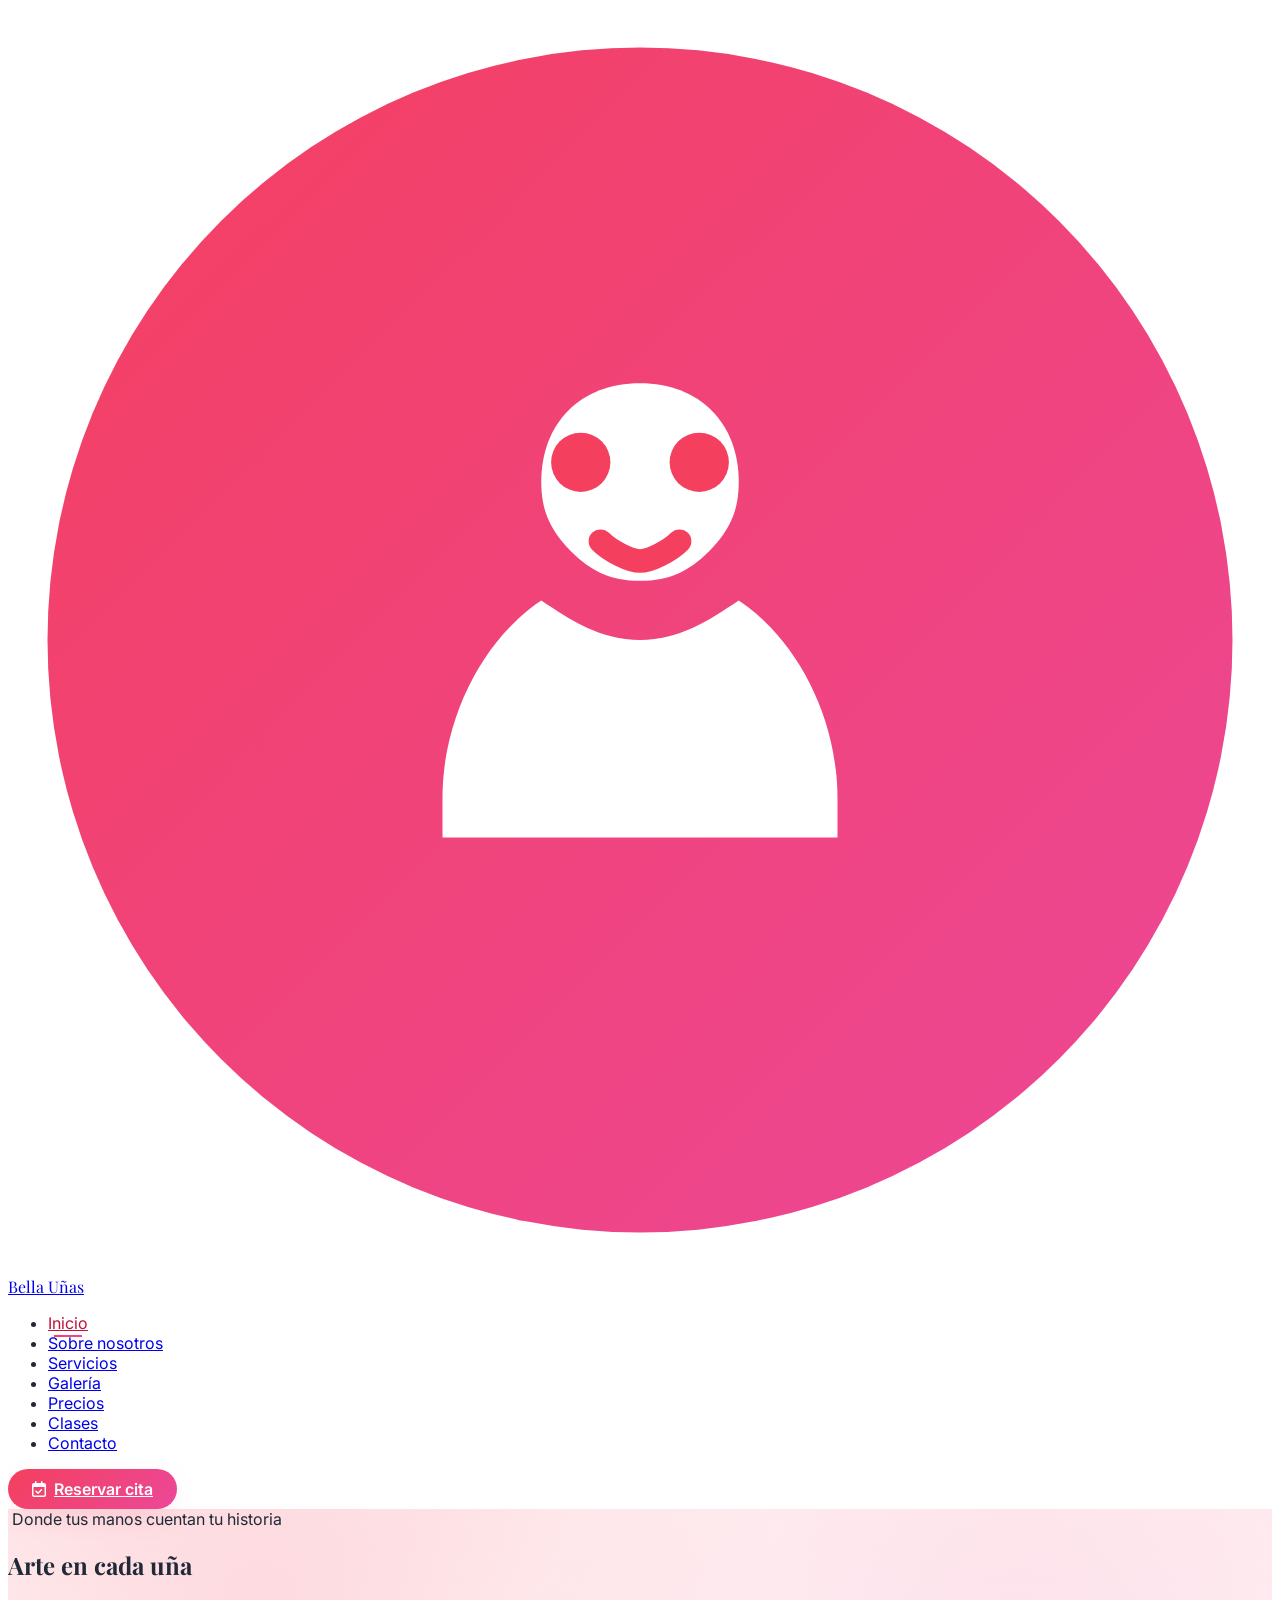
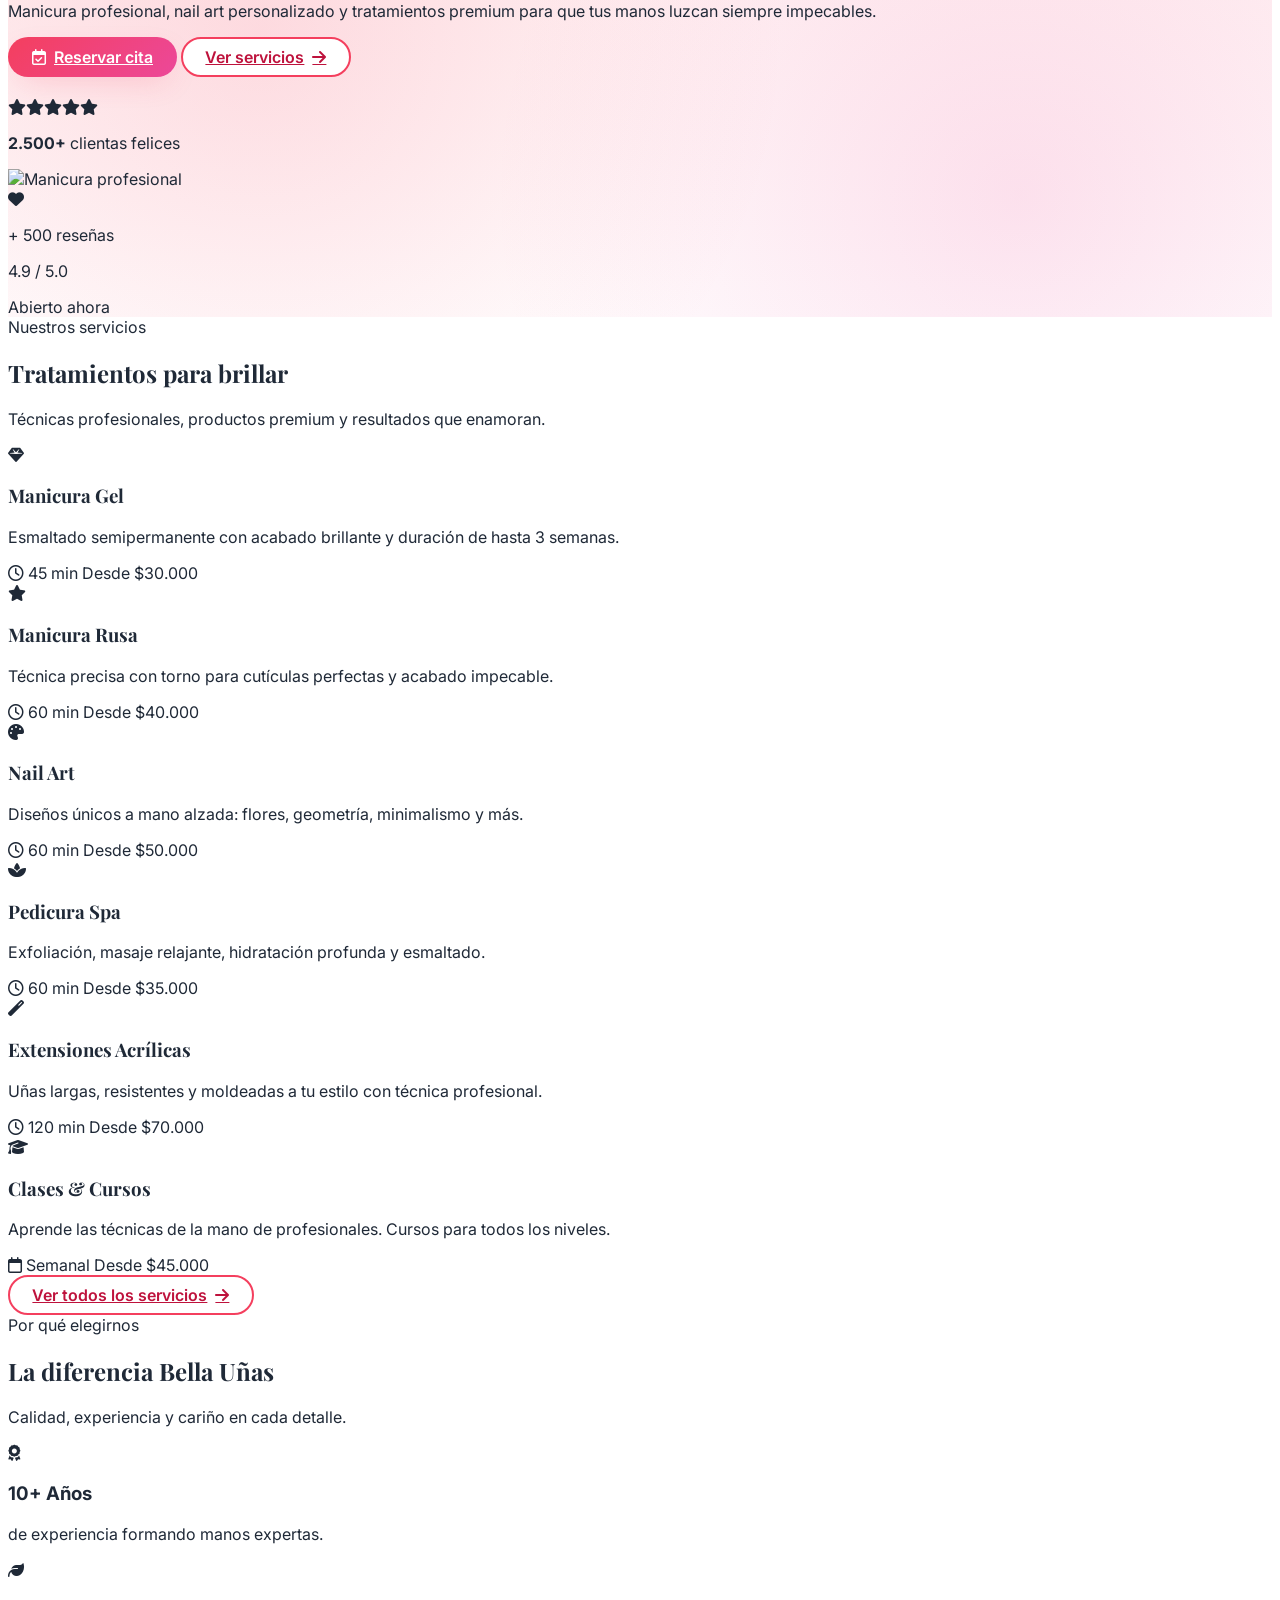
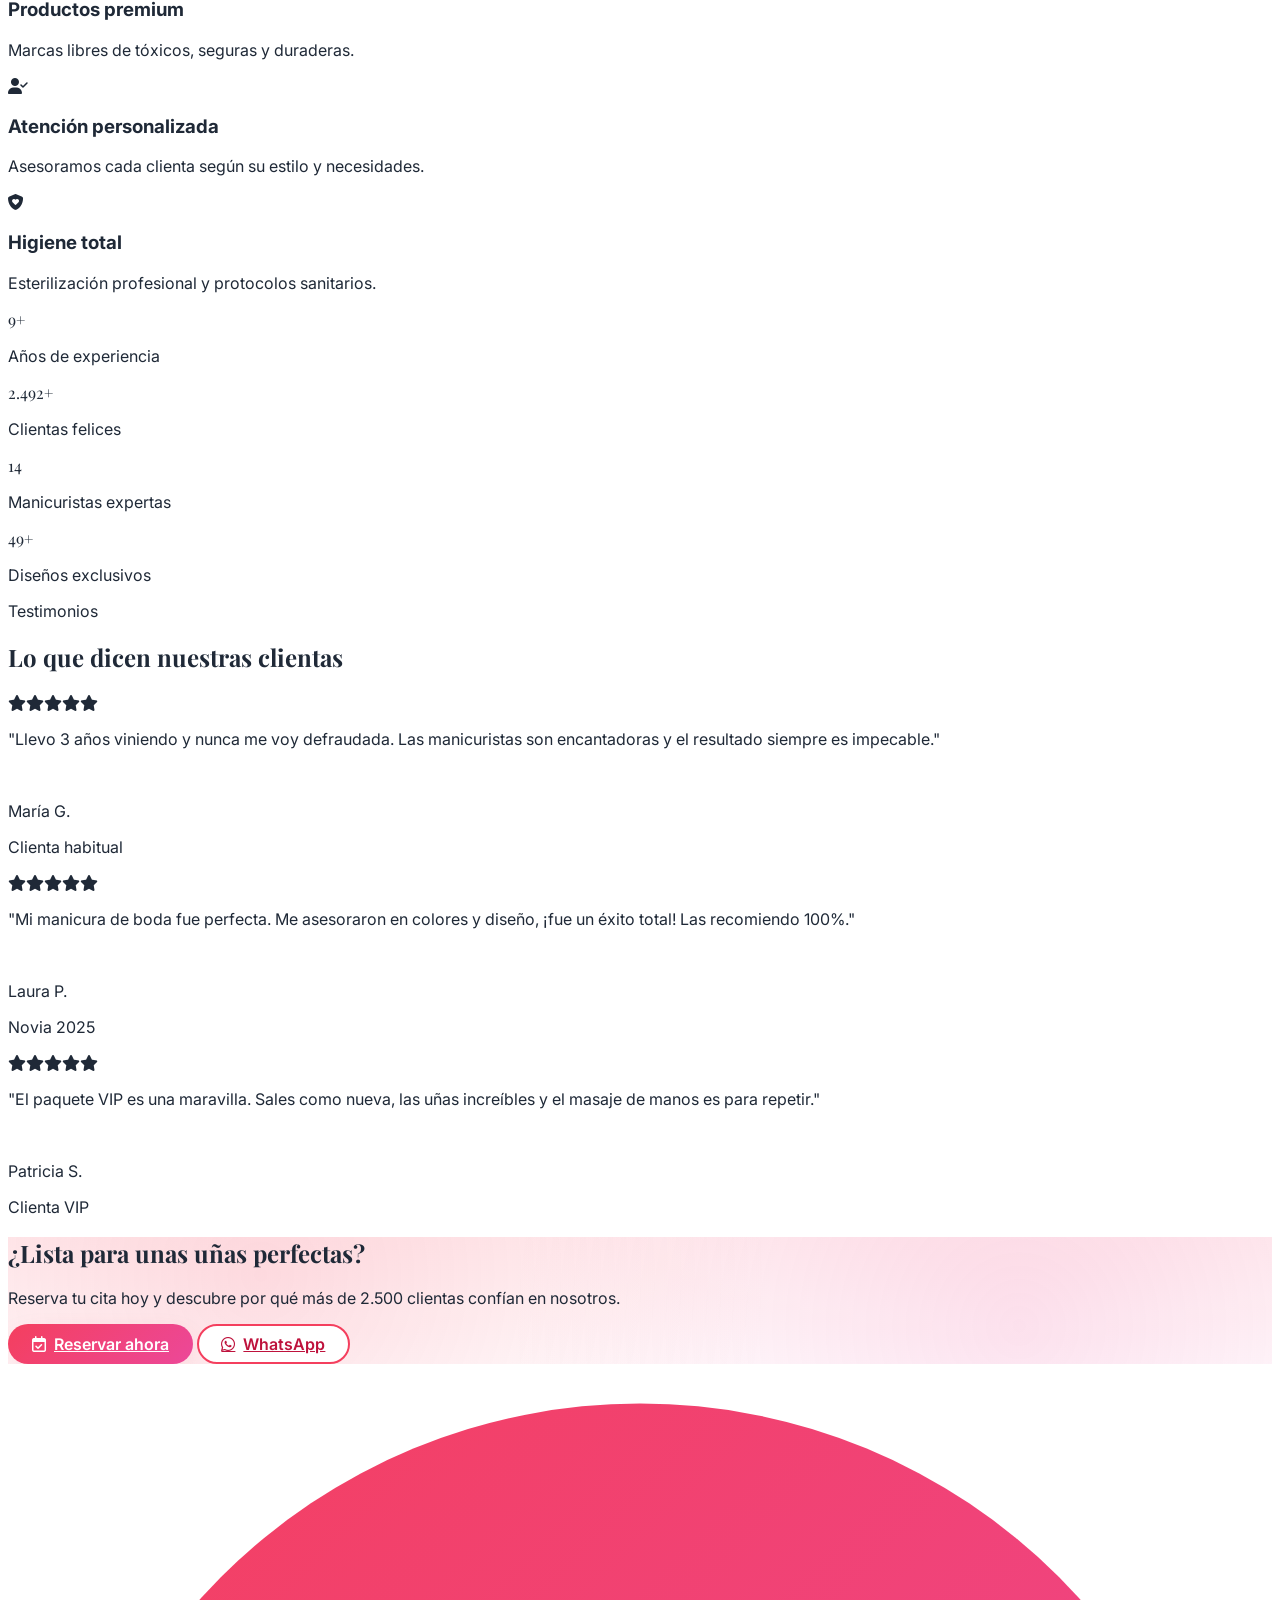
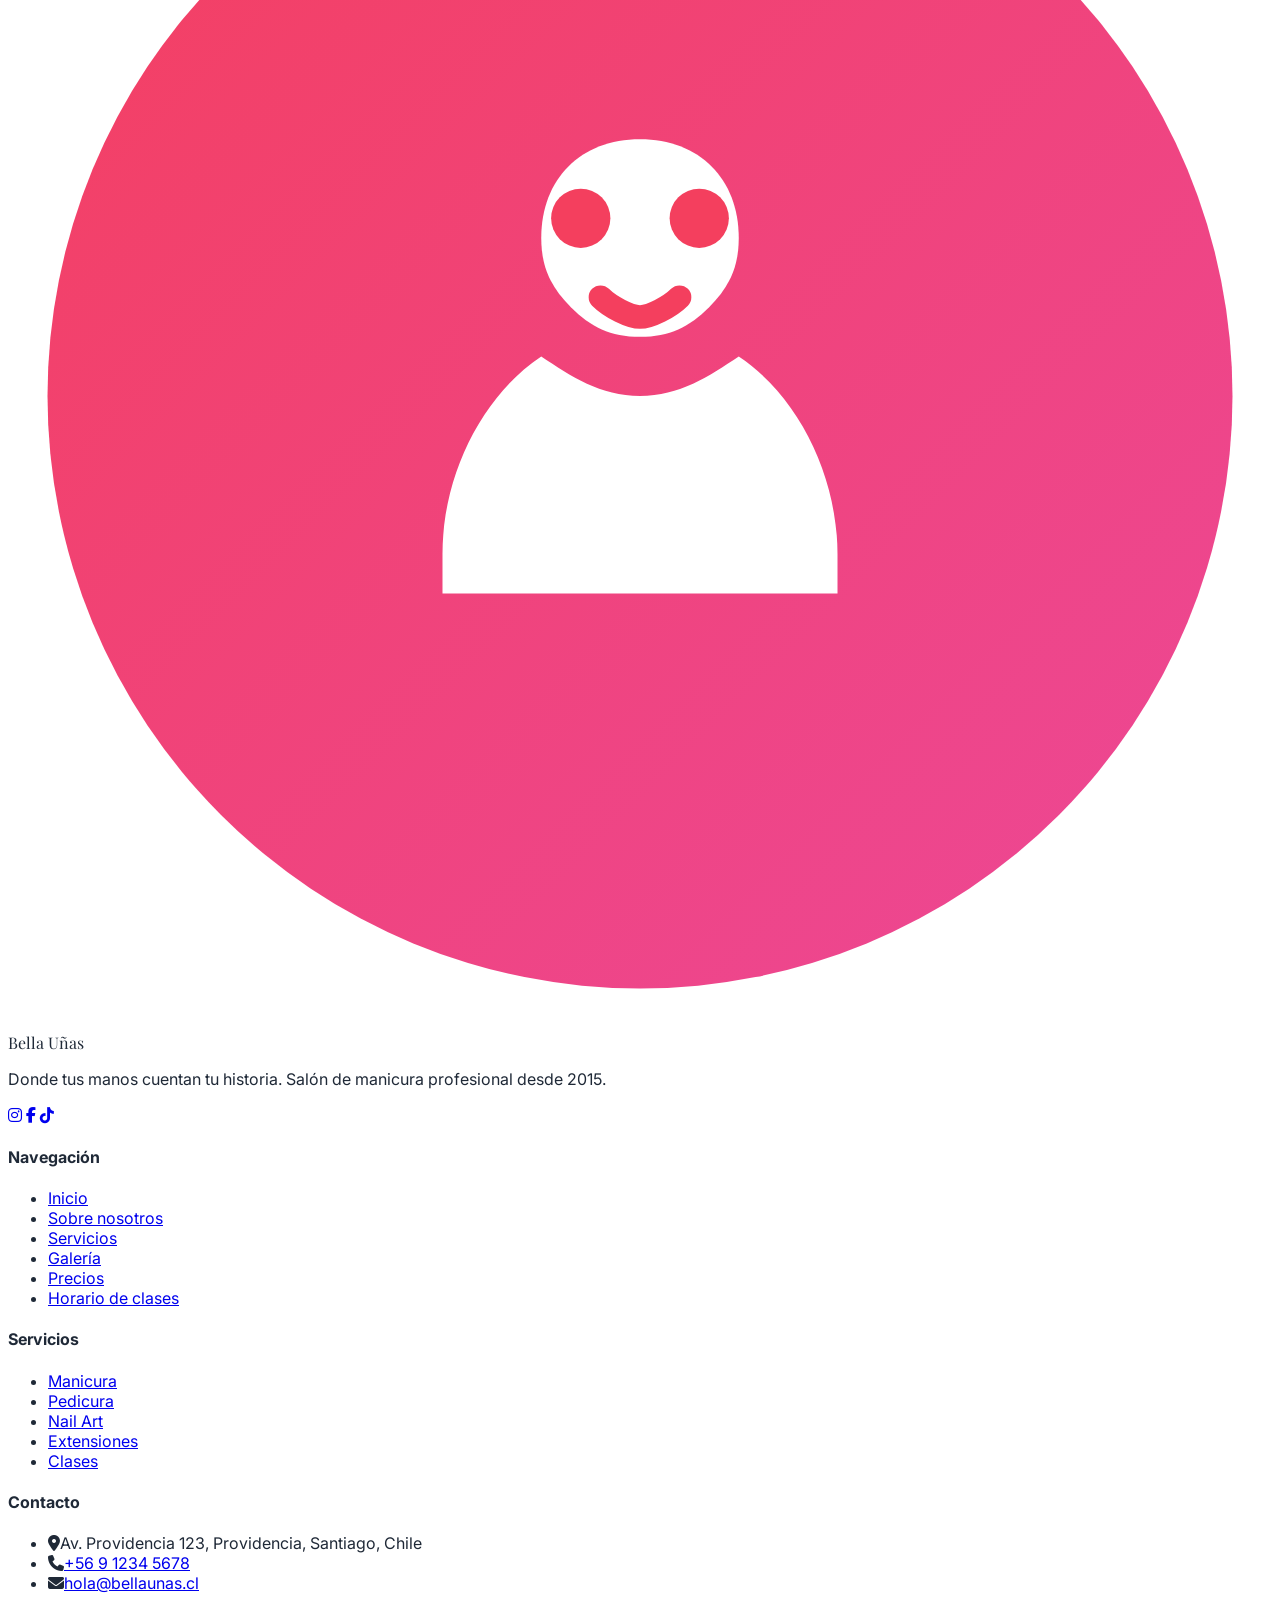
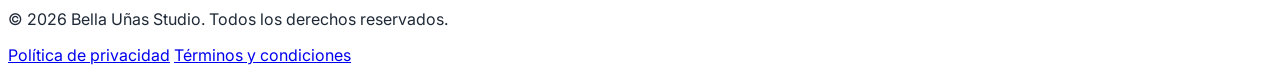
==== commit 0a040b27: "fix responsive" ====
--- a/index.html
+++ b/index.html
@@ -1,5 +1,5 @@
 <!DOCTYPE html>
-<html lang="es">
+<html lang="es-CL">
 <head>
   <meta charset="UTF-8">
   <meta name="viewport" content="width=device-width, initial-scale=1.0">
@@ -176,7 +176,7 @@
           <p class="text-gray-600 text-sm mb-4">Esmaltado semipermanente con acabado brillante y duración de hasta 3 semanas.</p>
           <div class="flex items-center justify-between text-sm pt-4 border-t border-rose-50">
             <span class="text-gray-500"><i class="fa-regular fa-clock"></i> 45 min</span>
-            <span class="font-bold text-rose-600">Desde 30€</span>
+            <span class="font-bold text-rose-600">Desde $30.000</span>
           </div>
         </article>
 
@@ -189,7 +189,7 @@
           <p class="text-gray-600 text-sm mb-4">Técnica precisa con torno para cutículas perfectas y acabado impecable.</p>
           <div class="flex items-center justify-between text-sm pt-4 border-t border-rose-50">
             <span class="text-gray-500"><i class="fa-regular fa-clock"></i> 60 min</span>
-            <span class="font-bold text-rose-600">Desde 40€</span>
+            <span class="font-bold text-rose-600">Desde $40.000</span>
           </div>
         </article>
 
@@ -202,7 +202,7 @@
           <p class="text-gray-600 text-sm mb-4">Diseños únicos a mano alzada: flores, geometría, minimalismo y más.</p>
           <div class="flex items-center justify-between text-sm pt-4 border-t border-rose-50">
             <span class="text-gray-500"><i class="fa-regular fa-clock"></i> 60 min</span>
-            <span class="font-bold text-rose-600">Desde 50€</span>
+            <span class="font-bold text-rose-600">Desde $50.000</span>
           </div>
         </article>
 
@@ -215,7 +215,7 @@
           <p class="text-gray-600 text-sm mb-4">Exfoliación, masaje relajante, hidratación profunda y esmaltado.</p>
           <div class="flex items-center justify-between text-sm pt-4 border-t border-rose-50">
             <span class="text-gray-500"><i class="fa-regular fa-clock"></i> 60 min</span>
-            <span class="font-bold text-rose-600">Desde 35€</span>
+            <span class="font-bold text-rose-600">Desde $35.000</span>
           </div>
         </article>
 
@@ -228,7 +228,7 @@
           <p class="text-gray-600 text-sm mb-4">Uñas largas, resistentes y moldeadas a tu estilo con técnica profesional.</p>
           <div class="flex items-center justify-between text-sm pt-4 border-t border-rose-50">
             <span class="text-gray-500"><i class="fa-regular fa-clock"></i> 120 min</span>
-            <span class="font-bold text-rose-600">Desde 70€</span>
+            <span class="font-bold text-rose-600">Desde $70.000</span>
           </div>
         </article>
 
@@ -241,7 +241,7 @@
           <p class="text-gray-600 text-sm mb-4">Aprende las técnicas de la mano de profesionales. Cursos para todos los niveles.</p>
           <div class="flex items-center justify-between text-sm pt-4 border-t border-rose-50">
             <span class="text-gray-500"><i class="fa-regular fa-calendar"></i> Semanal</span>
-            <span class="font-bold text-rose-600">Desde 45€</span>
+            <span class="font-bold text-rose-600">Desde $45.000</span>
           </div>
         </article>
       </div>
@@ -385,7 +385,7 @@
         <a href="contacto.html" class="btn-primary text-base pulse-glow">
           <i class="fa-regular fa-calendar-check"></i> Reservar ahora
         </a>
-        <a href="https://wa.me/34612345678" target="_blank" rel="noopener" class="btn-secondary text-base">
+        <a href="https://wa.me/56912345678" target="_blank" rel="noopener" class="btn-secondary text-base">
           <i class="fa-brands fa-whatsapp"></i> WhatsApp
         </a>
       </div>
@@ -432,9 +432,9 @@
         <div>
           <h4 class="text-white font-semibold mb-4">Contacto</h4>
           <ul class="space-y-3 text-sm">
-            <li class="flex items-start gap-2"><i class="fa-solid fa-location-dot mt-1 text-rose-400"></i><span>Av. de la Belleza 123, 28001 Madrid</span></li>
-            <li class="flex items-start gap-2"><i class="fa-solid fa-phone mt-1 text-rose-400"></i><a href="tel:+34612345678" class="hover:text-rose-400">+34 612 345 678</a></li>
-            <li class="flex items-start gap-2"><i class="fa-solid fa-envelope mt-1 text-rose-400"></i><a href="mailto:hola@bellauñas.es" class="hover:text-rose-400">hola@bellauñas.es</a></li>
+            <li class="flex items-start gap-2"><i class="fa-solid fa-location-dot mt-1 text-rose-400"></i><span>Av. Providencia 123, Providencia, Santiago, Chile</span></li>
+            <li class="flex items-start gap-2"><i class="fa-solid fa-phone mt-1 text-rose-400"></i><a href="tel:+56912345678" class="hover:text-rose-400">+56 9 1234 5678</a></li>
+            <li class="flex items-start gap-2"><i class="fa-solid fa-envelope mt-1 text-rose-400"></i><a href="mailto:hola@bellaunas.cl" class="hover:text-rose-400">hola@bellaunas.cl</a></li>
           </ul>
         </div>
       </div>
--- a/css/styles.css
+++ b/css/styles.css
@@ -15,8 +15,9 @@
   --shadow-soft: 0 10px 30px -10px rgba(244, 63, 94, 0.25);
 }
 
-html { scroll-behavior: smooth; }
+html { scroll-behavior: smooth; overflow-x: clip; }
 body {
+  overflow-x: clip;
   font-family: 'Inter', system-ui, -apple-system, sans-serif;
   -webkit-font-smoothing: antialiased;
   color: #1f2937;
@@ -36,6 +37,7 @@
   padding-top: 0.5rem !important;
   padding-bottom: 0.5rem !important;
 }
+#navbar.menu-open { z-index: 60; }
 #navbar nav a {
   position: relative;
   transition: color 0.2s ease;
@@ -69,6 +71,11 @@
   display: inline-flex;
   align-items: center;
   gap: 0.5rem;
+}
+/* Respetar las utilidades responsive de Tailwind. */
+.btn-primary.hidden { display: none; }
+@media (min-width: 1024px) {
+  .btn-primary.lg\:inline-flex { display: inline-flex; }
 }
 .btn-primary:hover {
   transform: translateY(-2px);
@@ -120,15 +127,17 @@
   top: 0; right: 0;
   width: 80%; max-width: 320px;
   height: 100vh;
+  height: 100dvh;
+  visibility: hidden;
   background: white;
   box-shadow: -10px 0 30px -5px rgba(0, 0, 0, 0.1);
   transform: translateX(100%);
-  transition: transform 0.35s cubic-bezier(0.4, 0, 0.2, 1);
+  transition: transform 0.35s cubic-bezier(0.4, 0, 0.2, 1), visibility 0.35s;
   z-index: 55;
   padding: 5rem 2rem 2rem;
   overflow-y: auto;
 }
-#mobile-menu.open { transform: translateX(0); }
+#mobile-menu.open { transform: translateX(0); visibility: visible; }
 #mobile-menu a {
   display: block;
   padding: 0.875rem 0;
@@ -170,6 +179,7 @@
 
 /* ---------- Hero ---------- */
 .hero-gradient {
+  overflow: clip;
   background:
     radial-gradient(circle at 20% 30%, rgba(244, 63, 94, 0.15) 0%, transparent 50%),
     radial-gradient(circle at 80% 70%, rgba(236, 72, 153, 0.15) 0%, transparent 50%),
@@ -356,8 +366,26 @@
 }
 
 /* ---------- Mobile tweaks ---------- */
+.grid > *, .flex > * { min-width: 0; }
+footer a, footer li, .field-input { overflow-wrap: anywhere; }
+@media (max-width: 1023px) {
+  #navbar { background: rgba(255, 255, 255, 0.95); }
+}
 @media (max-width: 640px) {
   .package-highlight { transform: scale(1); }
+  [data-anim="fade-left"], [data-anim="fade-right"] { transform: translateY(24px); }
+  [data-anim].anim-in { transform: none; }
+  h1 { font-size: clamp(2rem, 8vw, 2.5rem) !important; line-height: 1.15 !important; }
+  h2 { overflow-wrap: break-word; }
+  .field-input { font-size: 1rem; }
+  #scroll-top { right: 1rem; bottom: 1rem; }
+  #packages-container > div { padding: 2rem 1.25rem; }
+}
+
+@media (prefers-reduced-motion: reduce) {
+  html { scroll-behavior: auto; }
+  [data-anim] { opacity: 1; transform: none; transition: none; }
+  .float-animation, .pulse-glow { animation: none; }
 }
 
 /* ---------- Print friendly ---------- */
